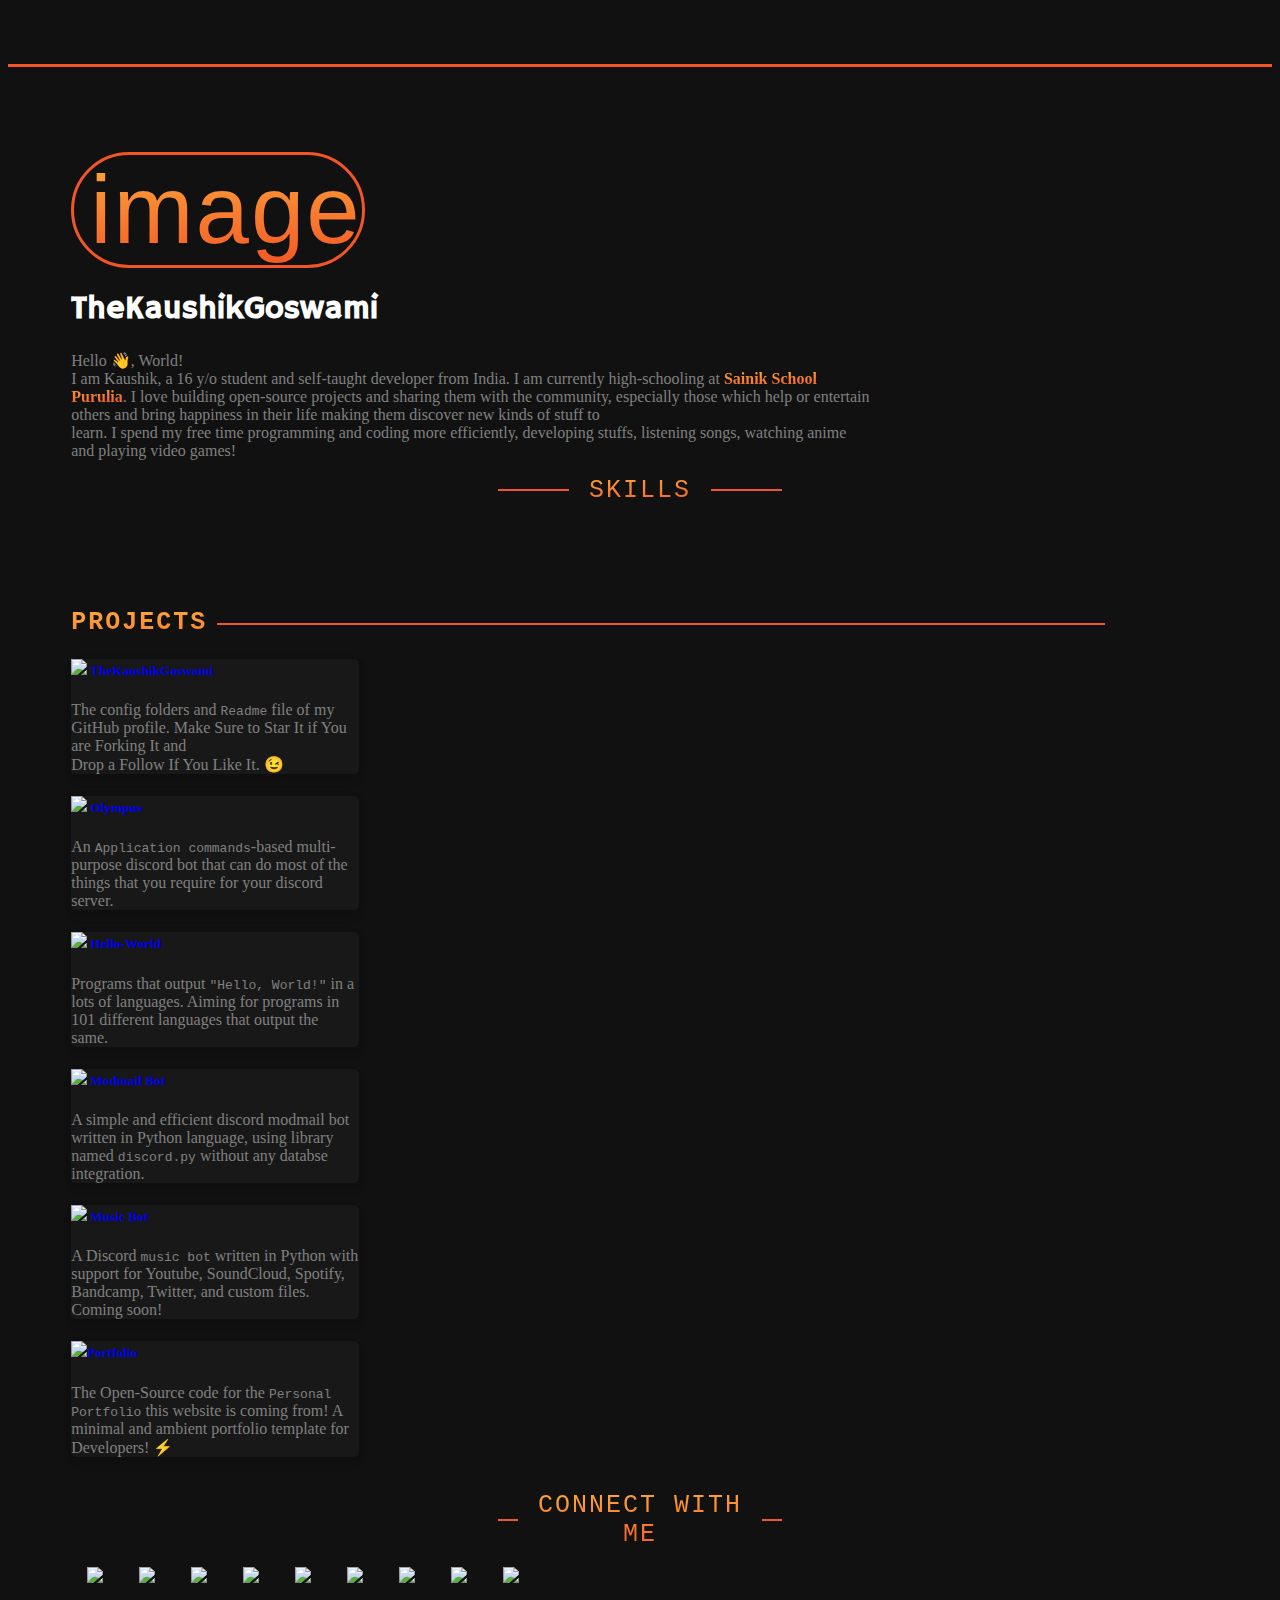
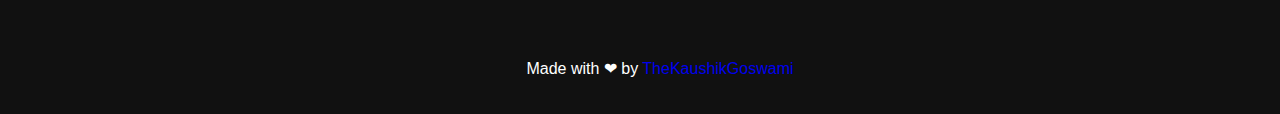
==== index.html @ c7677dbe "Update index.html" ====
<!DOCTYPE html>

<head>
    <title>TheKaushikGoswami</title>
    <meta charset="UTF-8">
    <meta name="viewport" content="width=device-width, initial-scale=1.0">
    <meta http-equiv="X-UA-Compatible" content="ie=edge">
    <link href="https://cdn.jsdelivr.net/npm/bootstrap@5.1.3/dist/css/bootstrap.min.css" rel="stylesheet"
        integrity="sha384-1BmE4kWBq78iYhFldvKuhfTAU6auU8tT94WrHftjDbrCEXSU1oBoqyl2QvZ6jIW3" crossorigin="anonymous">
    <link rel="stylesheet" href="./css/index.css">

    <script src="https://kit.fontawesome.com/1c3b2e895a.js" crossorigin="anonymous"></script>
    <link rel="stylesheet" href="https://unpkg.com/tippy.js@6/animations/scale.css" />
    <link rel="stylesheet" href="https://unpkg.com/tippy.js@6/animations/scale.css" />
    <link rel="icon" href="/assets/Portfolio Icon.jfif">
</head>


<body>
    <!-- GRADIANT EFFECT ON TOP -->
    <h1 id="main-heading" class="gradiant-effect"></h1>
    <!-- MAIN DIVIDER WHICH CONTAINS ALL THE OTHER CATEGORY-->
    <div id="main-box">
        <!-- ABOUT ME SECTION -->
        <div class="d-flex justify-content-center" id="about-me">
            <div class="d-flex">
                <div class="flex-shrink-0">
                    <!-- IMAGE OF THE PERSON-->
                    <img class="gradiant-effect" src="assets/Portfolio Icon.jfif" alt="image">
                </div>
                <div class="flex-grow-1 ms-5 name-heading">
                    <!-- NAME OF THE PERSON -->
                    <h1>TheKaushikGoswami</h1>
                    <!-- ABOUT HIM -->
                    <p class="gray-text">
                        Hello 👋, World! <br>
                        I am Kaushik, a 16 y/o student and self-taught developer from India. I am currently
                        high-schooling at <b class="hue-bold"><a href="https://sainikschoolpurulia.com">Sainik School
                                Purulia</a></b>.
                        I love building open-source projects and sharing them with the community, especially those which
                        help or entertain others and bring happiness in their life making them discover new kinds of
                        stuff to<br>
                        learn. I spend my free time programming and coding more efficiently, developing stuffs,
                        listening songs, watching anime and playing video games!
                    </p>
                </div>
            </div>
        </div>

        <h1 class="gradiant-effect" id="second-heading">SKILLS</h1>
        <br>
        <!-- SKILLS OR TECH HE KNOWS -->
        <div class="d-flex justify-content-center align-content-between flex-wrap" id="skills">
            <i class="fab fa-python skills-icon" data-tippy-content="Python"></i>
            <i class="fab fa-css3 skills-icon" data-tippy-content="CSS3"></i>
            <i class="fab fa-markdown skills-icon" data-tippy-content="Markdown"></i>
            <i class="fab fa-html5 skills-icon" data-tippy-content="HTML"></i>
            <i class="fab fa-js-square skills-icon" data-tippy-content="JavaScript"></i>
            <i class="fab fa-discord skills-icon" data-tippy-content="Discord Bot Development"></i>
        </div>


        <div class="container-xxl gradiant-effect" style=" max-width: 1034px;" id="third-heading">
            <h1>PROJECTS</h1>
        </div>

        <!-- PROJECT THAT HE OWNS -->
        <div class="container-xxl" style="max-width: 1034px;" id="projects">
            <div class="row row-cols-1 row-cols-md-3 g-4">

                <div class="col">
                    <div class="card mb-3 h-100" style="max-width: 18rem;">
                        <div class="card-body">
                            <a href="https://github.com/TheKaushikGoswami/TheKaushikGoswami" target="_blank" rel="noopener noreferrer">
                                <h5 class="card-title"><img src="/assets/GitHub-logo.png" width="40px" >
                                    TheKaushikGoswami</h5>
                                <p class="card-text">The config folders and <code>Readme</code> file of my GitHub
                                    profile. Make Sure to Star It if You are Forking It and<br>Drop a Follow If You Like
                                    It. 😉 </p>
                            </a>
                        </div>
                    </div>
                </div>

                <div class="col">
                    <div class="card mb-3 h-100" style="max-width: 18rem;">
                        <div class="card-body">
                            <a href="https://github.com/TheKaushikGoswami/Olympus" target="_blank" rel="noopener noreferrer">
                                <h5 class="card-title"><img 
                                        src=https://cdn.discordapp.com/avatars/902555662964359228/a8db71b81cbaed7567d996551bd0f56f.png?size=48></img>
                                    Olympus</h5>
                                <p class="card-text">An <code>Application commands</code>-based multi-purpose discord
                                    bot that can do most of the things that you require for your discord server.</p>
                            </a>
                        </div>
                    </div>
                </div>

                <div class="col">
                    <div class="card mb-3 h-100" style="max-width: 18rem;">
                        <div class="card-body">
                            <a href="https://github.com/TheKaushikGoswami/hello-world" target="_blank" rel="noopener noreferrer">
                                <h5 class="card-title"><img
                                        src=https://cdn.discordapp.com/attachments/902556711628451861/931774277173256244/924341410361114645.webp
                                        width="40px"></img> Hello-World</h5>
                                <p class="card-text">Programs that output <code>"Hello, World!"</code> in a lots of
                                    languages. Aiming for programs in 101 different languages that output the same.</p>
                            </a>
                        </div>
                    </div>
                </div>

                <div class="col">
                    <div class="card mb-3 h-100" style="max-width: 18rem;">
                        <div class="card-body">
                            <a href="https://github.com/TheKaushikGoswami/lyq-hangout-modmail" target="_blank" rel="noopener noreferrer">
                                <h5 class="card-title"><img
                                        src=https://cdn.discordapp.com/attachments/902556711628451861/931775347341525092/830475809881980928.webp
                                        width="40px"></img> Modmail Bot</h5>
                                <p class="card-text">A simple and efficient discord modmail bot written in Python
                                    language, using library named <code>discord.py</code> without any databse
                                    integration.</p>
                            </a>
                        </div>
                    </div>
                </div>

                <div class="col">
                    <div class="card mb-3 h-100" style="max-width: 18rem;">
                        <div class="card-body">
                            <a href="https://github.com/TheKaushikGoswami" target="_blank" rel="noopener noreferrer">
                                <h5 class="card-title"><img
                                        src=https://cdn.discordapp.com/attachments/902556711628451861/931786773422538822/830475809377746964.webp
                                        width="40px"> Music Bot</h5>
                                <p class="card-text">A Discord <code>music bot</code> written in Python with support for
                                    Youtube, SoundCloud, Spotify, Bandcamp, Twitter, and custom files. Coming soon!</p>
                            </a>
                        </div>
                    </div>
                </div>

                <div class="col">
                    <div class="card mb-3 h-100" style="max-width: 18rem;">
                        <div class="card-body">
                            <a href="https://github.com/TheKaushikGoswami/thekaushikgoswami.github.io" target="_blank" rel="noopener noreferrer">
                                <h5 class="card-title"><img
                                        src="https://img.icons8.com/bubbles/50/000000/domain.png" />Portfolio</img></h5>
                                <p class="card-text">The Open-Source code for the <code>Personal Portfolio</code> this website is
                                    coming from! A minimal and ambient portfolio template for Developers! ⚡</p>
                            </a>
                        </div>
                    </div>
                </div>
            </div>
        </div>
        
        <br>
        <h1 class="gradiant-effect" id="connect"> CONNECT WITH ME</h1><br>

        <div class="d-flex justify-content-center align-content-between flex-wrap gradient-effect" id="connect-elements">
            <a href="https://twitter.com/Being_Goswami" target="_blank" rel="noopener noreferrer">
                <img class="connect-elements" src="https://img.icons8.com/doodle/40/000000/twitter--v2.png" data-tippy-content="Twitter"></img>
            </a>
            <a href="https://insatgram.com/thekaushikgoswami" target="_blank" rel="noopener noreferrer">
                <img class="connect-elements" src="https://img.icons8.com/doodle/40/000000/instagram-new--v2.png" data-tippy-content="Instagram"></img>
            </a>
            <a href="https://pinterest.com/thekaushikgoswami" target="_blank" rel="noopener noreferrer">
                <img class="connect-elements" src="https://img.icons8.com/doodle/40/000000/pinterest.png" data-tippy-content="Pinterest"></img>
            </a>
            <a href="https://discord.gg/MFpy66jWFA" target="_blank" rel="noopener noreferrer">
                <img class="connect-elements" src="https://img.icons8.com/doodle/40/000000/discord-logo.png" data-tippy-content="Discord"></img>
            </a>
            <a href="https://quora.com/profile/TheKaushikGoswami" target="_blank" rel="noopener noreferrer">
                <img class="connect-elements" src="https://img.icons8.com/doodle/40/000000/quora--v1.png" data-tippy-content="Quora"></img>
            </a>
            <a href="https://reddit.com/user/TheKaushik01" target="_blank" rel="noopener noreferrer">
                <img class="connect-elements" src="https://img.icons8.com/doodle/40/000000/reddit--v4.png" data-tippy-content="Reddit"></img>
            </a>
            <a href="https://open.spotify.com/user/rwu8m7m34mit13j931l5618p5" target="_blank" rel="noopener noreferrer">
                <img class="connect-elements" src="https://img.icons8.com/doodle/40/000000/spotify.png" data-tippy-content="Spotify"></img>
            </a>
            <a href="mailto:thekaushikgoswami@gmail.com" target="_blank" rel="noopener noreferrer">
                <img class="connect-elements" src="https://img.icons8.com/doodle/40/000000/gmail-new.png" data-tippy-content="Gmail"></img>
            </a>
            <a href="https://github.com/TheKaushikGoswami" target="_blank" rel="noopener noreferrer">
                <img class="connect-elements" src="https://img.icons8.com/doodle/40/000000/github--v1.png" data-tippy-content="GitHub"></img>
            </a>
        </div>
        <br><br>

        <!-- Footer  -->
        <footer class="sticky__footer">
            <p>Made with <span class="heart">&#x2764;</span> by <a href="https://github.com/TheKaushikGoswami">TheKaushikGoswami</a></p>
        </footer>

        <script src="https://unpkg.com/@popperjs/core@2/dist/umd/popper.min.js"></script>
        <script src="https://unpkg.com/tippy.js@6/dist/tippy-bundle.umd.js"></script>

        <script>
            tippy('[data-tippy-content]', {
                arrow: false,
                inertia: true,
                animation: 'scale',
                theme: 'gradiant',
                placement: 'bottom',
            });
        </script>


</body>

</html>
---- css/index.css ----
@import url('https://fonts.googleapis.com/css2?family=Hammersmith+One&display=swap');

body,
html {
    background-color: #111111;
    color: white;
    height: 100%; 
}

/* HEADINGS */ 
#main-heading {
    border-top: solid;
}

#about-me h1 {
    font-family: 'Hammersmith One', sans-serif;
}

#second-heading {
    font-family: monospace;
    font-size: 25px;
    display: flex;
    width: 25%;
    justify-content: center;
    align-items: center;
    text-align: center;
    margin: 0 auto;
}

#second-heading:before,
#second-heading:after {
    content: '';
    border-top: 2px solid;
    margin: 0 20px 0 0;
    flex: 1 0 20px;
}

#second-heading:after {
    margin: 0 0 0 20px;
}

#third-heading h1 {
    max-width: 1034px;
    display: flex;
    font-size: 25px;
    font-family: monospace;
    width: 100%;
    margin-top: 30px
}


#third-heading h1:after {
    content: '';
    border-top: 2px solid;
    margin: 0 20px 0 0;
    flex: 1 0 20px;
}

#third-heading h1:after {
    margin: 15px 0 0 10px;
}

/* ---------------------------------- */

/* EFFECTS */

.gray-text {
    color: gray;
}

.gradiant-effect {
    font-family: Helvetica Neue, Helvetica, Arial, sans-serif;
    font-size: 6rem;
    font-weight: 100;
    letter-spacing: 2px;
    text-align: center;
    color: #f35626;
    background-image: -webkit-linear-gradient(92deg, #f35626, #feab3a);
    -webkit-background-clip: text;
    -webkit-text-fill-color: transparent;
    -webkit-animation: hue 10s infinite linear;
}

.hue-bold {
    color: #f35626;
    background-image: -webkit-linear-gradient(92deg, #f35626, #feab3a);
    -webkit-background-clip: text;
    -webkit-text-fill-color: transparent;
    -webkit-animation: hue 10s infinite linear;
}

/*---------------------------------------------------------*/

/* OTHER */

#main-box {
    margin: 0 auto;
    width: 90%;
    padding-top: 20px;
}

#about-me .name-heading {
    max-width: 50rem;
}

#about-me div div img {
    width: 10rem;
    height: 10rem;
    border-radius: 5rem;
    border: 3px solid;
}

.skills-icon {
    font-size: 3rem;
    color: gray;
    margin-left: 1rem;
    margin-right: 1rem;
    transition: all .3s;
}

.skills-icon:hover {
    transform: scale(1.1);
    color: #02aab0;
    background-image: -webkit-linear-gradient(92deg, #02aab0, #00cdac);
    -webkit-background-clip: text;
    -webkit-text-fill-color: transparent;
    -webkit-animation: hue 10s infinite linear;
}

  
.tippy-box[data-theme~='gradiant'] {
    color: white;
    background-color: transparent;
    opacity: 0.7;
}

.card {
    border-radius: 5px;
    background-color: #181818;
    box-shadow: 0 6px 10px rgba(0,0,0,.08), 0 0 6px rgba(0,0,0,.05);
      transition: .3s transform cubic-bezier(.155,1.105,.295,1.12),.3s box-shadow,.3s -webkit-transform cubic-bezier(.155,1.105,.295,1.12);
  cursor: pointer;
}

.card:hover{
    transform: scale(1.1);
    box-shadow: 0 10px 20px rgba(0,0,0,.12), 0 4px 8px rgba(0,0,0,.06);
    background-image: -webkit-linear-gradient(92deg, #02aab0, #00cdac);
    -webkit-background-clip: text;
    -webkit-text-fill-color: transparent;
    -webkit-animation: hue 10s infinite linear;
}

.card-text {
    color: gray;
}

/* -------------------------- */

/* ALL LINKS */

a{
    text-decoration:none;
}

/* -------------------------- */

/* CONNECT WITH ME */

#connect {
    font-family: monospace;
    font-size: 25px;
    display: flex;
    width: 25%;
    justify-content: center;
    align-items: center;
    text-align: center;
    margin: 0 auto;
}

#connect:before,
#connect:after {
    content: '';
    border-top: 2px solid;
    margin: 0 20px 0 0;
    flex: 1 0 20px;
}

#connect:after {
    margin: 0 0 0 20px;
}

.connect-elements{
    font-size: 3rem;
    color: gray;
    margin-left: 1rem;
    margin-right: 1rem;
    transition: all .3s;
}

.connect-elements:hover {
    transform: scale(1.1);
    color: #02aab0;
    background-image: -webkit-linear-gradient(92deg, #02aab0, #00cdac);
    -webkit-background-clip: text;
    -webkit-text-fill-color: transparent;
    -webkit-animation: hue 10s infinite linear;
}
/* -------------------------- */

/* FOOTER */

.sticky__footer {
    background-color: var(--darker-bg);
    font-family: "Montserrat", sans-serif;
    display: flex;
    justify-content: center;
    align-items: center;
    padding: 20px;
    width: 100%;
    color: #fff;
  }

/* -------------------------- */

/* ANIMATION */


@-webkit-keyframes hue {
    from {
        -webkit-filter: hue-rotate(0deg);
    }

    to {
        -webkit-filter: hue-rotate(-360deg);
    }
}

/* --------------- */
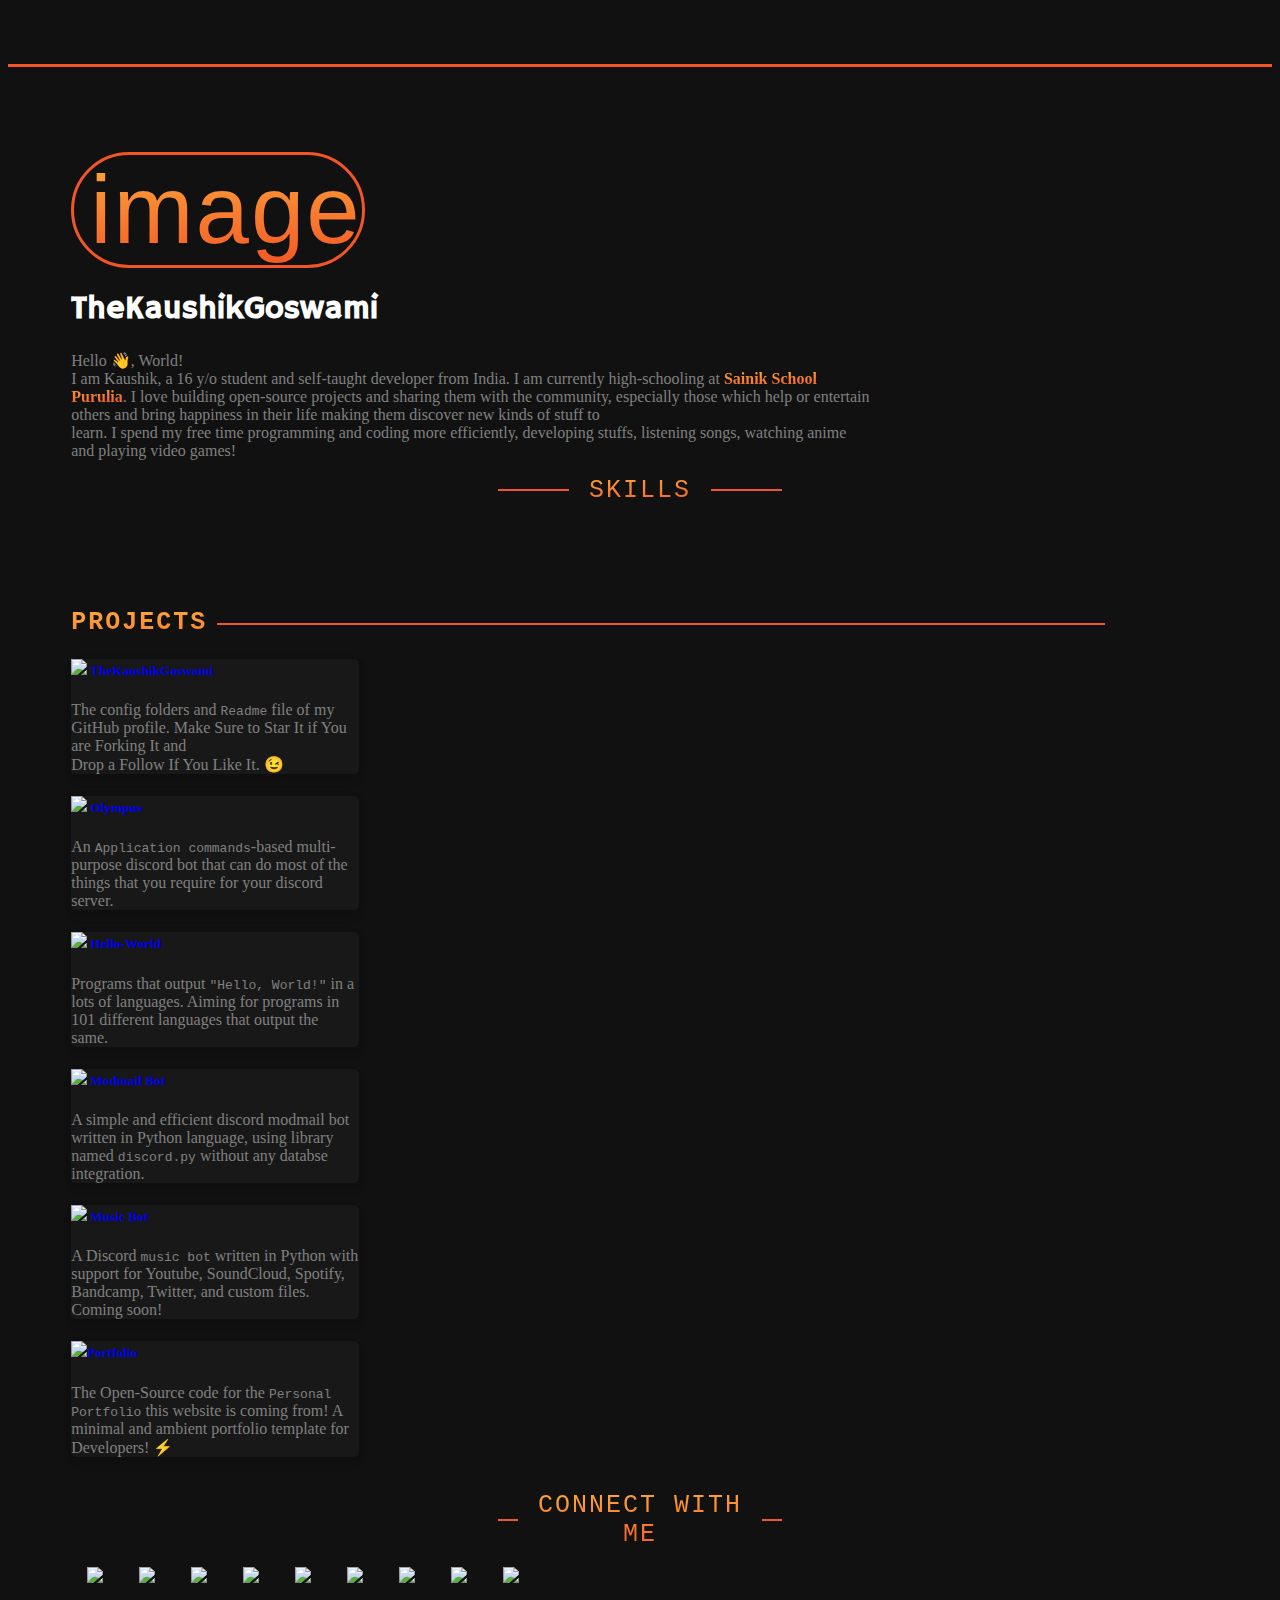
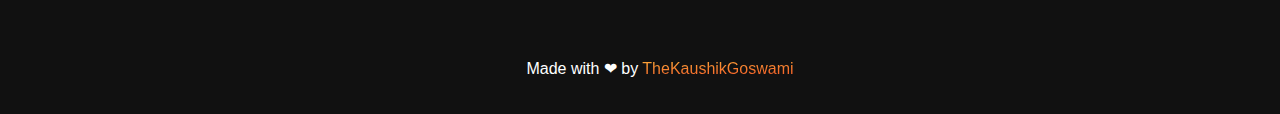
==== commit c5790b28: "Update index.html" ====
--- a/index.html
+++ b/index.html
@@ -190,7 +190,7 @@
 
         <!-- Footer  -->
         <footer class="sticky__footer">
-            <p>Made with <span class="heart">&#x2764;</span> by <a href="https://github.com/TheKaushikGoswami">TheKaushikGoswami</a></p>
+            <p>Made with <span class="heart">&#x2764;</span> by <a href="https://github.com/TheKaushikGoswami" class="hue-bold">TheKaushikGoswami</a></p>
         </footer>
 
         <script src="https://unpkg.com/@popperjs/core@2/dist/umd/popper.min.js"></script>
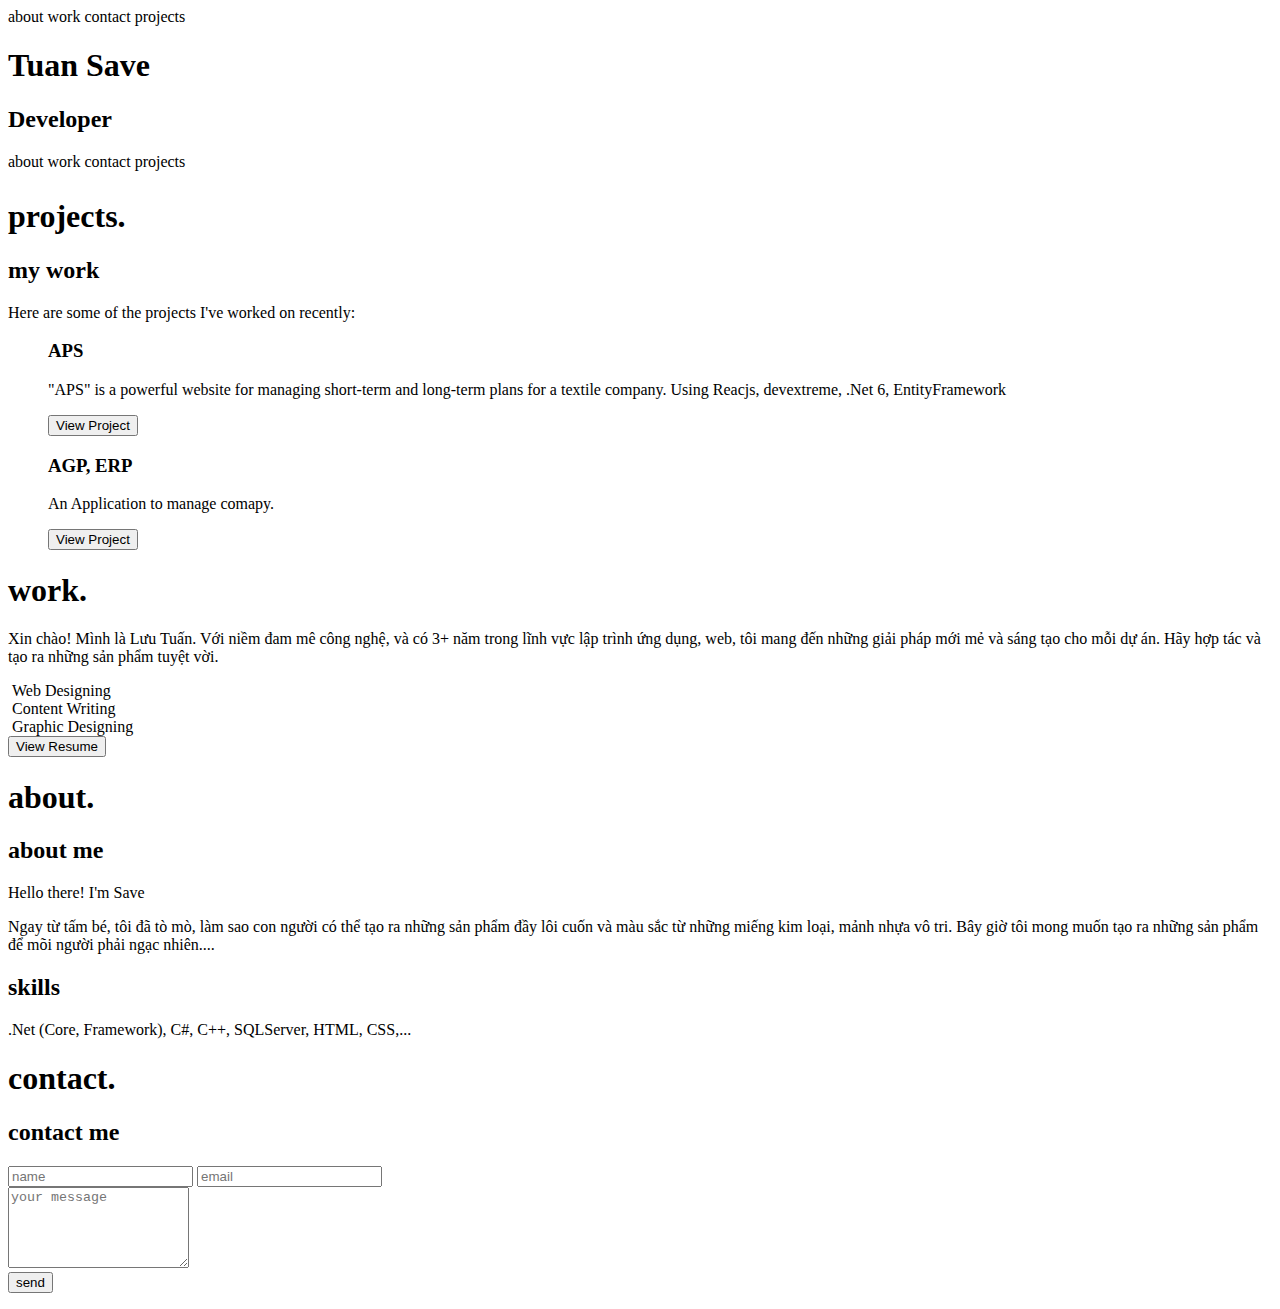
==== commit 2a8465fe: "Update index.html" ====
--- a/index.html
+++ b/index.html
@@ -1,212 +1,156 @@
 <!DOCTYPE html>
+<html lang="en">
 
 <head>
-    <title>TheKaushikGoswami</title>
     <meta charset="UTF-8">
     <meta name="viewport" content="width=device-width, initial-scale=1.0">
     <meta http-equiv="X-UA-Compatible" content="ie=edge">
-    <link href="https://cdn.jsdelivr.net/npm/bootstrap@5.1.3/dist/css/bootstrap.min.css" rel="stylesheet"
-        integrity="sha384-1BmE4kWBq78iYhFldvKuhfTAU6auU8tT94WrHftjDbrCEXSU1oBoqyl2QvZ6jIW3" crossorigin="anonymous">
-    <link rel="stylesheet" href="./css/index.css">
-
-    <script src="https://kit.fontawesome.com/1c3b2e895a.js" crossorigin="anonymous"></script>
-    <link rel="stylesheet" href="https://unpkg.com/tippy.js@6/animations/scale.css" />
-    <link rel="stylesheet" href="https://unpkg.com/tippy.js@6/animations/scale.css" />
-    <link rel="icon" href="/assets/Portfolio Icon.jfif">
+    <title>It's Save</title>
+    <link rel="icon" type="image" href="./assets/favicon.png">
+    <link rel="stylesheet" href="https://cdnjs.cloudflare.com/ajax/libs/animate.css/3.7.0/animate.min.css">
+    <link href="https://fonts.googleapis.com/css?family=Comfortaa:700" rel="stylesheet">
+    <script src="https://code.jquery.com/jquery-3.3.1.min.js"
+        integrity="sha256-FgpCb/KJQlLNfOu91ta32o/NMZxltwRo8QtmkMRdAu8=" crossorigin="anonymous"></script>
+    <link rel="stylesheet" href="https://use.fontawesome.com/releases/v5.7.1/css/all.css"
+        integrity="sha384-fnmOCqbTlWIlj8LyTjo7mOUStjsKC4pOpQbqyi7RrhN7udi9RwhKkMHpvLbHG9Sr" crossorigin="anonymous">
+    <link rel="stylesheet" href="index.css">
 </head>
 
-
 <body>
-    <!-- GRADIANT EFFECT ON TOP -->
-    <h1 id="main-heading" class="gradiant-effect"></h1>
-    <!-- MAIN DIVIDER WHICH CONTAINS ALL THE OTHER CATEGORY-->
-    <div id="main-box">
-        <!-- ABOUT ME SECTION -->
-        <div class="d-flex justify-content-center" id="about-me">
-            <div class="d-flex">
-                <div class="flex-shrink-0">
-                    <!-- IMAGE OF THE PERSON-->
-                    <img class="gradiant-effect" src="assets/Portfolio Icon.jfif" alt="image">
-                </div>
-                <div class="flex-grow-1 ms-5 name-heading">
-                    <!-- NAME OF THE PERSON -->
-                    <h1>TheKaushikGoswami</h1>
-                    <!-- ABOUT HIM -->
-                    <p class="gray-text">
-                        Hello 👋, World! <br>
-                        I am Kaushik, a 16 y/o student and self-taught developer from India. I am currently
-                        high-schooling at <b class="hue-bold"><a href="https://sainikschoolpurulia.com">Sainik School
-                                Purulia</a></b>.
-                        I love building open-source projects and sharing them with the community, especially those which
-                        help or entertain others and bring happiness in their life making them discover new kinds of
-                        stuff to<br>
-                        learn. I spend my free time programming and coding more efficiently, developing stuffs,
-                        listening songs, watching anime and playing video games!
-                    </p>
-                </div>
-            </div>
+    <div id="loading">
+        <div id="spinner"></div>
+    </div>
+    <div id="particles-js"></div>
+    <div id="box">
+        <div class="box1 onlywide animated bounceOutLeft" style="animation-delay: 1700ms;"></div>
+        <div class="box2 onlywide animated bounceOutLeft" style="animation-delay: 1800ms;"></div>
+        <div class="box2 onlywide animated bounceOutLeft" style="animation-delay: 1900ms;"></div>
+        <div class="box2 animated bounceOutRight" style="animation-delay: 1900ms;"></div>
+        <div class="box2 onlywide animated bounceOutRight" style="animation-delay: 1800ms;"></div>
+        <div class="box2 onlywide animated bounceOutRight" style="animation-delay: 1700ms;"></div>
+    </div>
+    <a id="about" onclick="showabout()" class="animated fadeIn" style="animation-delay: 1000ms;">about</a>
+    <a id="work" onclick="showwork()" class="animated fadeIn" style="animation-delay: 1000ms;">work</a>
+    <a id="contact" onclick="showcontact()" class="animated fadeIn" style="animation-delay: 1000ms;">contact</a>
+    <a id="projects" onclick="showprojects()" class="animated fadeIn" style="animation-delay: 1000ms;">projects</a>
+    <div id="middle" class="animated slideInDown" style="animation-delay: 2000ms;">
+        <h1>Tuan Save</h1>
+        <h2>Developer</h2>
+        <div id="menu">
+            <a onclick="showabout()">about</a>
+            <a onclick="showwork()">work</a>
+            <a onclick="showcontact()">contact</a>
+            <a onclick="showprojects()">projects</a>
         </div>
-
-        <h1 class="gradiant-effect" id="second-heading">SKILLS</h1>
-        <br>
-        <!-- SKILLS OR TECH HE KNOWS -->
-        <div class="d-flex justify-content-center align-content-between flex-wrap" id="skills">
-            <i class="fab fa-python skills-icon" data-tippy-content="Python"></i>
-            <i class="fab fa-css3 skills-icon" data-tippy-content="CSS3"></i>
-            <i class="fab fa-markdown skills-icon" data-tippy-content="Markdown"></i>
-            <i class="fab fa-html5 skills-icon" data-tippy-content="HTML"></i>
-            <i class="fab fa-js-square skills-icon" data-tippy-content="JavaScript"></i>
-            <i class="fab fa-discord skills-icon" data-tippy-content="Discord Bot Development"></i>
-        </div>
-
-
-        <div class="container-xxl gradiant-effect" style=" max-width: 1034px;" id="third-heading">
-            <h1>PROJECTS</h1>
-        </div>
-
-        <!-- PROJECT THAT HE OWNS -->
-        <div class="container-xxl" style="max-width: 1034px;" id="projects">
-            <div class="row row-cols-1 row-cols-md-3 g-4">
-
-                <div class="col">
-                    <div class="card mb-3 h-100" style="max-width: 18rem;">
-                        <div class="card-body">
-                            <a href="https://github.com/TheKaushikGoswami/TheKaushikGoswami" target="_blank" rel="noopener noreferrer">
-                                <h5 class="card-title"><img src="/assets/GitHub-logo.png" width="40px" >
-                                    TheKaushikGoswami</h5>
-                                <p class="card-text">The config folders and <code>Readme</code> file of my GitHub
-                                    profile. Make Sure to Star It if You are Forking It and<br>Drop a Follow If You Like
-                                    It. 😉 </p>
-                            </a>
-                        </div>
+        <table>
+            <tr>
+                <td class="animated zoomIn" style="animation-delay:2.2s;"><a class="social"
+                        href="https://www.linkedin.com/in/thekaushikgoswami"><i class="fab fa-linkedin"></i></a></td>
+                <td class="animated zoomIn" style="animation-delay:2.4s;"><a class="social"
+                        href="https://twitter.com/Being_Goswami"><i class="fab fa-twitter"></i></a></td>
+                <td class="animated zoomIn" style="animation-delay:2.6s;"><a class="social"
+                        href="https://instagram.com/thekaushikgoswami"><i class="fab fa-instagram"></i></a></td>
+                <td class="animated zoomIn" style="animation-delay:2.8s;"><a class="social"
+                        href="https://github.com/TheKaushikGoswami"><i class="fab fa-github"></i></a></td>
+            </tr>
+        </table>
+    </div>
+    <div id="projects_container" class="container">
+        <div onclick="closeprojects()"><i class="fas fa-angle-right"></i></div>
+        <h1>projects.</h1>
+        <section>
+            <h2>my work</h2>
+            <p>
+                Here are some of the projects I've worked on recently:
+            </p>
+            <ul>
+                <div class="project_card">
+                    <div class="project_info">
+                        <h3>APS</h3>
+                        <p>"APS" is a powerful website for managing short-term and long-term plans for a textile company.
+                            Using Reacjs, devextreme, .Net 6, EntityFramework
+                        </p>
+                        <button class="btn_one"><a
+                                href=""
+                                style="color: inherit; text-decoration: none"> View Project </a></button>
                     </div>
                 </div>
-
-                <div class="col">
-                    <div class="card mb-3 h-100" style="max-width: 18rem;">
-                        <div class="card-body">
-                            <a href="https://github.com/TheKaushikGoswami/Olympus" target="_blank" rel="noopener noreferrer">
-                                <h5 class="card-title"><img 
-                                        src=https://cdn.discordapp.com/avatars/902555662964359228/a8db71b81cbaed7567d996551bd0f56f.png?size=48></img>
-                                    Olympus</h5>
-                                <p class="card-text">An <code>Application commands</code>-based multi-purpose discord
-                                    bot that can do most of the things that you require for your discord server.</p>
-                            </a>
-                        </div>
+                <div class="project_card">
+                    <div class="project_info">
+                        <h3>AGP, ERP</h3>
+                        <p>An Application  to manage comapy.</p>
+                        <button class="btn_one"><a href=""
+                                style="color: inherit; text-decoration: none"> View Project </a></button>
                     </div>
                 </div>
+               
+            </ul>
+        </section>
+    </div>
+    <div id="work_container" class="container">
+        <div onclick="closework()"><i class="fas fa-angle-right"></i></div>
+        <h1>work.</h1>
+        <section>
+            <h2></h2>
+            <p>
+             Xin chào! Mình là Lưu Tuấn. Với niềm đam mê công nghệ, và có 3+ năm trong lĩnh vực lập trình ứng dụng, web,
+             tôi mang đến những giải pháp mới mẻ và sáng tạo cho mỗi dự án.
+              Hãy hợp tác và tạo ra những sản phẩm tuyệt vời. 
+            </p>
+            <div id="used">
+                <div><i class="fas fa-circle"></i>&nbsp;Web Designing</div>
+                <div><i class="fas fa-circle"></i>&nbsp;Content Writing</div>
+                <div><i class="fas fa-circle"></i>&nbsp;Graphic Designing</div>
+            </div>
+            <button class="btn_one"><a href="./assets/Resume.pdf" target="_blank"
+                    style="color: inherit; text-decoration: none">View
+                    Resume</a></button>
+        </section>
+    </div>
+    <div id="about_container" class="container">
+        <div onclick="closeabout()"><i class="fas fa-angle-left"></i></div>
+        <h1>about.</h1>
+        <section>
+            <h2>about me</h2>
+            <p>
+                Hello there! I'm Save
+            </p>
+            <p>
+                Ngay từ tấm bé, tôi đã tò mò, làm sao con người có thể tạo ra những sản phẩm đầy lôi cuốn và màu sắc từ những miếng
+                kim loại, mảnh nhựa vô tri. Bây giờ tôi mong muốn tạo ra những sản phẩm để mõi người phải ngạc nhiên....
+            </p>
+            <p>
+    
+            </p>
 
-                <div class="col">
-                    <div class="card mb-3 h-100" style="max-width: 18rem;">
-                        <div class="card-body">
-                            <a href="https://github.com/TheKaushikGoswami/hello-world" target="_blank" rel="noopener noreferrer">
-                                <h5 class="card-title"><img
-                                        src=https://cdn.discordapp.com/attachments/902556711628451861/931774277173256244/924341410361114645.webp
-                                        width="40px"></img> Hello-World</h5>
-                                <p class="card-text">Programs that output <code>"Hello, World!"</code> in a lots of
-                                    languages. Aiming for programs in 101 different languages that output the same.</p>
-                            </a>
-                        </div>
-                    </div>
-                </div>
-
-                <div class="col">
-                    <div class="card mb-3 h-100" style="max-width: 18rem;">
-                        <div class="card-body">
-                            <a href="https://github.com/TheKaushikGoswami/lyq-hangout-modmail" target="_blank" rel="noopener noreferrer">
-                                <h5 class="card-title"><img
-                                        src=https://cdn.discordapp.com/attachments/902556711628451861/931775347341525092/830475809881980928.webp
-                                        width="40px"></img> Modmail Bot</h5>
-                                <p class="card-text">A simple and efficient discord modmail bot written in Python
-                                    language, using library named <code>discord.py</code> without any databse
-                                    integration.</p>
-                            </a>
-                        </div>
-                    </div>
-                </div>
-
-                <div class="col">
-                    <div class="card mb-3 h-100" style="max-width: 18rem;">
-                        <div class="card-body">
-                            <a href="https://github.com/TheKaushikGoswami" target="_blank" rel="noopener noreferrer">
-                                <h5 class="card-title"><img
-                                        src=https://cdn.discordapp.com/attachments/902556711628451861/931786773422538822/830475809377746964.webp
-                                        width="40px"> Music Bot</h5>
-                                <p class="card-text">A Discord <code>music bot</code> written in Python with support for
-                                    Youtube, SoundCloud, Spotify, Bandcamp, Twitter, and custom files. Coming soon!</p>
-                            </a>
-                        </div>
-                    </div>
-                </div>
-
-                <div class="col">
-                    <div class="card mb-3 h-100" style="max-width: 18rem;">
-                        <div class="card-body">
-                            <a href="https://github.com/TheKaushikGoswami/thekaushikgoswami.github.io" target="_blank" rel="noopener noreferrer">
-                                <h5 class="card-title"><img
-                                        src="https://img.icons8.com/bubbles/50/000000/domain.png" />Portfolio</img></h5>
-                                <p class="card-text">The Open-Source code for the <code>Personal Portfolio</code> this website is
-                                    coming from! A minimal and ambient portfolio template for Developers! ⚡</p>
-                            </a>
-                        </div>
-                    </div>
-                </div>
-            </div>
-        </div>
-        
-        <br>
-        <h1 class="gradiant-effect" id="connect"> CONNECT WITH ME</h1><br>
-
-        <div class="d-flex justify-content-center align-content-between flex-wrap gradient-effect" id="connect-elements">
-            <a href="https://twitter.com/Being_Goswami" target="_blank" rel="noopener noreferrer">
-                <img class="connect-elements" src="https://img.icons8.com/doodle/40/000000/twitter--v2.png" data-tippy-content="Twitter"></img>
-            </a>
-            <a href="https://insatgram.com/thekaushikgoswami" target="_blank" rel="noopener noreferrer">
-                <img class="connect-elements" src="https://img.icons8.com/doodle/40/000000/instagram-new--v2.png" data-tippy-content="Instagram"></img>
-            </a>
-            <a href="https://pinterest.com/thekaushikgoswami" target="_blank" rel="noopener noreferrer">
-                <img class="connect-elements" src="https://img.icons8.com/doodle/40/000000/pinterest.png" data-tippy-content="Pinterest"></img>
-            </a>
-            <a href="https://discord.gg/MFpy66jWFA" target="_blank" rel="noopener noreferrer">
-                <img class="connect-elements" src="https://img.icons8.com/doodle/40/000000/discord-logo.png" data-tippy-content="Discord"></img>
-            </a>
-            <a href="https://quora.com/profile/TheKaushikGoswami" target="_blank" rel="noopener noreferrer">
-                <img class="connect-elements" src="https://img.icons8.com/doodle/40/000000/quora--v1.png" data-tippy-content="Quora"></img>
-            </a>
-            <a href="https://reddit.com/user/TheKaushik01" target="_blank" rel="noopener noreferrer">
-                <img class="connect-elements" src="https://img.icons8.com/doodle/40/000000/reddit--v4.png" data-tippy-content="Reddit"></img>
-            </a>
-            <a href="https://open.spotify.com/user/rwu8m7m34mit13j931l5618p5" target="_blank" rel="noopener noreferrer">
-                <img class="connect-elements" src="https://img.icons8.com/doodle/40/000000/spotify.png" data-tippy-content="Spotify"></img>
-            </a>
-            <a href="mailto:thekaushikgoswami@gmail.com" target="_blank" rel="noopener noreferrer">
-                <img class="connect-elements" src="https://img.icons8.com/doodle/40/000000/gmail-new.png" data-tippy-content="Gmail"></img>
-            </a>
-            <a href="https://github.com/TheKaushikGoswami" target="_blank" rel="noopener noreferrer">
-                <img class="connect-elements" src="https://img.icons8.com/doodle/40/000000/github--v1.png" data-tippy-content="GitHub"></img>
-            </a>
-        </div>
-        <br><br>
-
-        <!-- Footer  -->
-        <footer class="sticky__footer">
-            <p>Made with <span class="heart">&#x2764;</span> by <a href="https://github.com/TheKaushikGoswami" class="hue-bold">TheKaushikGoswami</a></p>
-        </footer>
-
-        <script src="https://unpkg.com/@popperjs/core@2/dist/umd/popper.min.js"></script>
-        <script src="https://unpkg.com/tippy.js@6/dist/tippy-bundle.umd.js"></script>
-
-        <script>
-            tippy('[data-tippy-content]', {
-                arrow: false,
-                inertia: true,
-                animation: 'scale',
-                theme: 'gradiant',
-                placement: 'bottom',
-            });
-        </script>
-
-
+        </section>
+        <section>
+            <h2>skills</h2>
+            <p>
+                .Net (Core, Framework), C#, C++, SQLServer, HTML, CSS,...
+            </p>
+        </section>
+    </div>
+    <div id="contact_container" class="container">
+        <div onclick="closecontact()"><i class="fas fa-angle-down"></i></div>
+        <h1>contact.</h1>
+        <section>
+            <h2>contact me</h2>
+            <p>
+            <form action="https://formcarry.com/s/wzHSGEw1ize" method="POST" class="formcarry-form">
+                <input name="name" type="text" placeholder="name" required />
+                <input name="email" type="email" placeholder="email" required /><br>
+                <textarea name="message" placeholder="your message" required rows="5"></textarea><br>
+                <button class="btn_one">send</button>
+            </form>
+            </p>
+        </section>
+    </div>
+    <div id="footer">
+    </div>
+    <script src="index.js" type="text/javascript"></script>
+    <script src="particles.js"></script>
+    <script src="app.js"></script>
 </body>
 
 </html>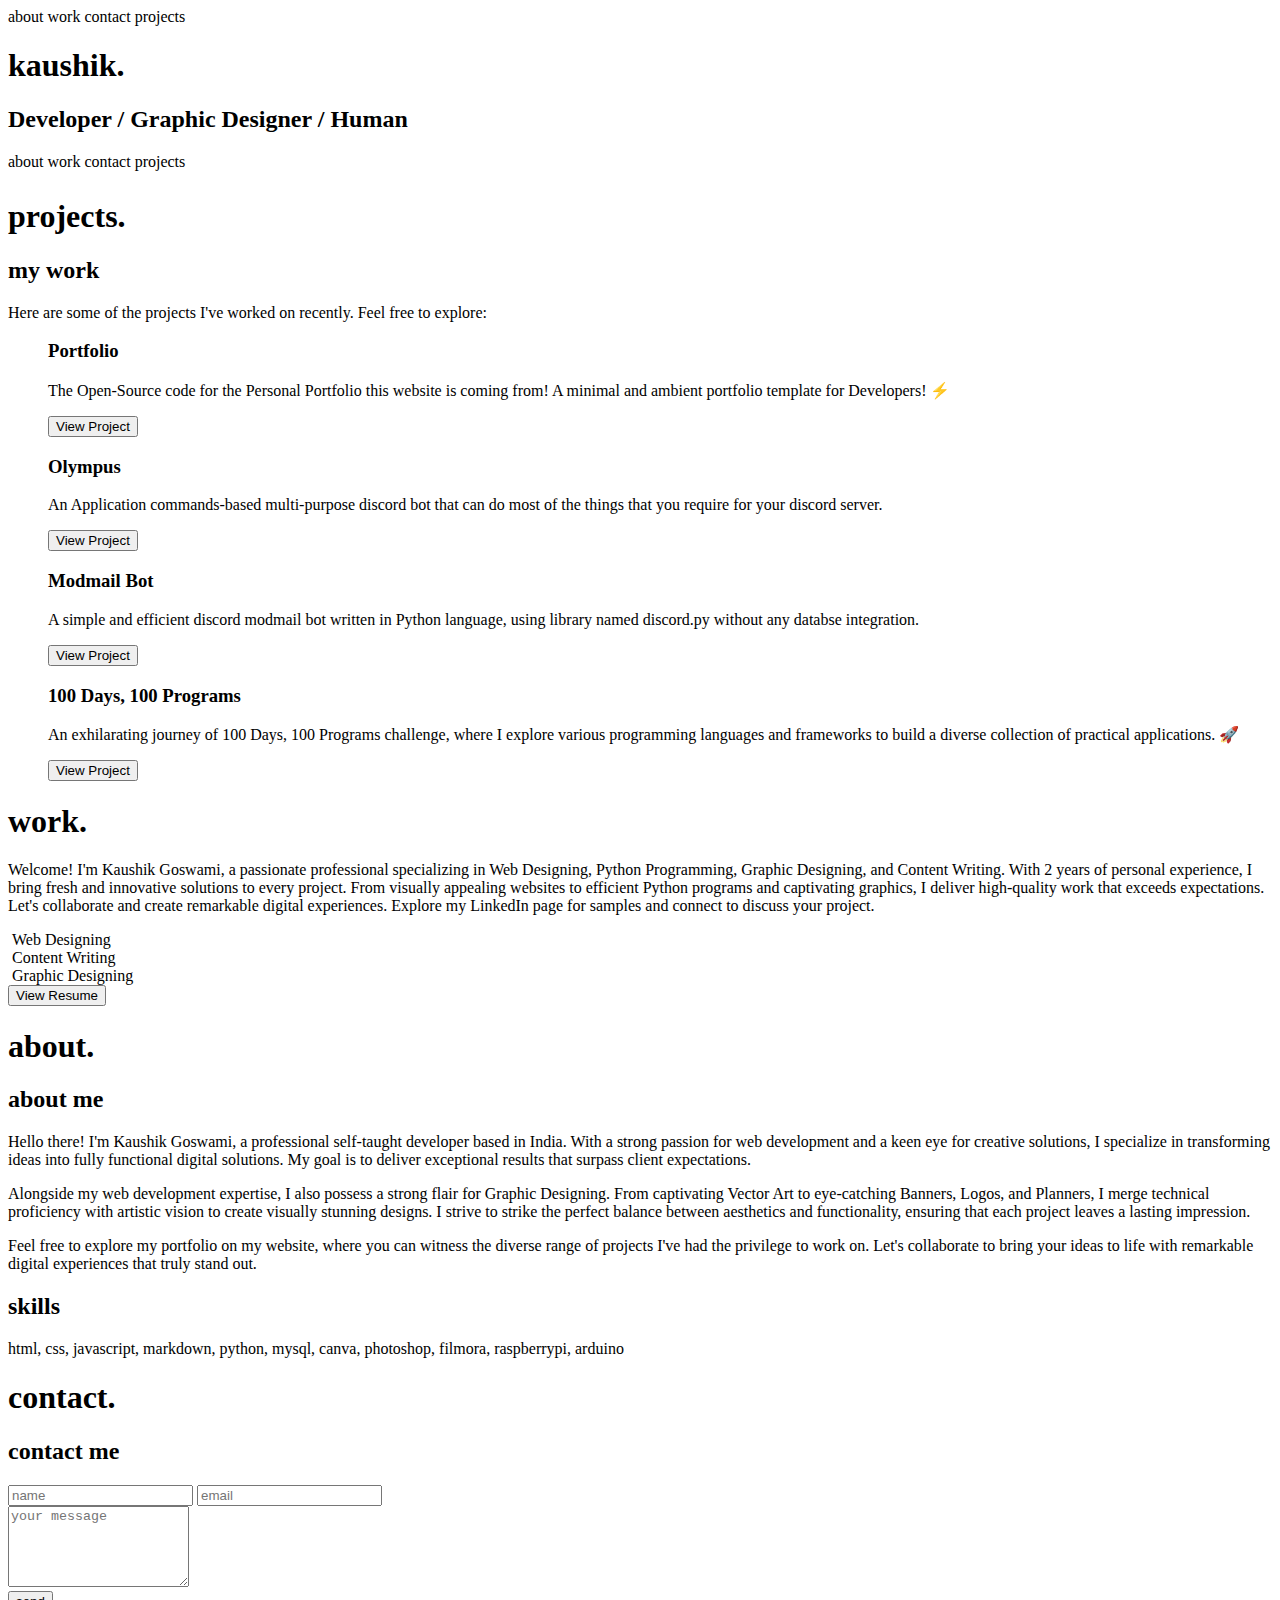
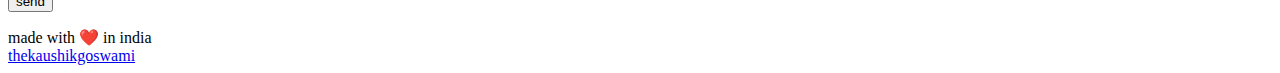
==== commit 5648d961: "minor edit" ====
--- a/index.html
+++ b/index.html
@@ -5,7 +5,7 @@
     <meta charset="UTF-8">
     <meta name="viewport" content="width=device-width, initial-scale=1.0">
     <meta http-equiv="X-UA-Compatible" content="ie=edge">
-    <title>It's Save</title>
+    <title>thekaushikgoswami | portfolio</title>
     <link rel="icon" type="image" href="./assets/favicon.png">
     <link rel="stylesheet" href="https://cdnjs.cloudflare.com/ajax/libs/animate.css/3.7.0/animate.min.css">
     <link href="https://fonts.googleapis.com/css?family=Comfortaa:700" rel="stylesheet">
@@ -34,8 +34,8 @@
     <a id="contact" onclick="showcontact()" class="animated fadeIn" style="animation-delay: 1000ms;">contact</a>
     <a id="projects" onclick="showprojects()" class="animated fadeIn" style="animation-delay: 1000ms;">projects</a>
     <div id="middle" class="animated slideInDown" style="animation-delay: 2000ms;">
-        <h1>Tuan Save</h1>
-        <h2>Developer</h2>
+        <h1>kaushik.</h1>
+        <h2>Developer / Graphic Designer / Human</h2>
         <div id="menu">
             <a onclick="showabout()">about</a>
             <a onclick="showwork()">work</a>
@@ -61,29 +61,45 @@
         <section>
             <h2>my work</h2>
             <p>
-                Here are some of the projects I've worked on recently:
+                Here are some of the projects I've worked on recently. Feel free to explore:
             </p>
             <ul>
                 <div class="project_card">
                     <div class="project_info">
-                        <h3>APS</h3>
-                        <p>"APS" is a powerful website for managing short-term and long-term plans for a textile company.
-                            Using Reacjs, devextreme, .Net 6, EntityFramework
-                        </p>
+                        <h3>Portfolio</h3>
+                        <p>The Open-Source code for the Personal Portfolio this website is coming from! A minimal and
+                            ambient portfolio template for Developers! ⚡</p>
                         <button class="btn_one"><a
-                                href=""
+                                href="https://github.com/TheKaushikGoswami/thekaushikgoswami.github.io"
                                 style="color: inherit; text-decoration: none"> View Project </a></button>
                     </div>
                 </div>
                 <div class="project_card">
                     <div class="project_info">
-                        <h3>AGP, ERP</h3>
-                        <p>An Application  to manage comapy.</p>
-                        <button class="btn_one"><a href=""
+                        <h3>Olympus</h3>
+                        <p>An Application commands-based multi-purpose discord bot that can do most of the things that
+                            you require for your discord server.</p>
+                        <button class="btn_one"><a href="https://github.com/TheKaushikGoswami/Olympus"
                                 style="color: inherit; text-decoration: none"> View Project </a></button>
                     </div>
                 </div>
-               
+                <div class="project_card">
+                    <div class="project_info">
+                        <h3>Modmail Bot</h3>
+                        <p>A simple and efficient discord modmail bot written in Python language, using library named
+                            discord.py without any databse integration.</p>
+                        <button class="btn_one"><a href="https://github.com/TheKaushikGoswami/lyq-hangout-modmail"
+                                style="color: inherit; text-decoration: none"> View Project </a></button>
+                    </div>
+                </div>
+                <div class="project_card">
+                    <div class="project_info">
+                        <h3>100 Days, 100 Programs</h3>
+                        <p>An exhilarating journey of 100 Days, 100 Programs challenge, where I explore various programming languages and frameworks to build a diverse collection of practical applications. 🚀</p>
+                        <button class="btn_one"><a href="https://github.com/TheKaushikGoswami/100-Days-100-Programs"
+                                style="color: inherit; text-decoration: none"> View Project </a></button>
+                    </div>
+                </div>
             </ul>
         </section>
     </div>
@@ -93,16 +109,19 @@
         <section>
             <h2></h2>
             <p>
-             Xin chào! Mình là Lưu Tuấn. Với niềm đam mê công nghệ, và có 3+ năm trong lĩnh vực lập trình ứng dụng, web,
-             tôi mang đến những giải pháp mới mẻ và sáng tạo cho mỗi dự án.
-              Hãy hợp tác và tạo ra những sản phẩm tuyệt vời. 
+                Welcome! I'm Kaushik Goswami, a passionate professional specializing in Web Designing, Python
+                Programming, Graphic Designing, and Content Writing. With 2 years of personal experience, I bring fresh
+                and innovative solutions to every project. From visually appealing websites to efficient Python programs
+                and captivating graphics, I deliver high-quality work that exceeds expectations. Let's collaborate and
+                create remarkable digital experiences. Explore my LinkedIn page for samples and connect to discuss your
+                project.
             </p>
             <div id="used">
                 <div><i class="fas fa-circle"></i>&nbsp;Web Designing</div>
                 <div><i class="fas fa-circle"></i>&nbsp;Content Writing</div>
                 <div><i class="fas fa-circle"></i>&nbsp;Graphic Designing</div>
             </div>
-            <button class="btn_one"><a href="./assets/Resume.pdf" target="_blank"
+            <button class="btn_one"><a href="./assets/Kaushik_Resume.pdf" target="_blank"
                     style="color: inherit; text-decoration: none">View
                     Resume</a></button>
         </section>
@@ -113,21 +132,28 @@
         <section>
             <h2>about me</h2>
             <p>
-                Hello there! I'm Save
+                Hello there! I'm Kaushik Goswami, a professional self-taught developer based in India. With a strong
+                passion for web development and a keen eye for creative solutions, I specialize in transforming ideas
+                into fully functional digital solutions. My goal is to deliver exceptional results that surpass client
+                expectations.
             </p>
             <p>
-                Ngay từ tấm bé, tôi đã tò mò, làm sao con người có thể tạo ra những sản phẩm đầy lôi cuốn và màu sắc từ những miếng
-                kim loại, mảnh nhựa vô tri. Bây giờ tôi mong muốn tạo ra những sản phẩm để mõi người phải ngạc nhiên....
+                Alongside my web development expertise, I also possess a strong flair for Graphic Designing. From
+                captivating Vector Art to eye-catching Banners, Logos, and Planners, I merge technical proficiency with
+                artistic vision to create visually stunning designs. I strive to strike the perfect balance between
+                aesthetics and functionality, ensuring that each project leaves a lasting impression.
             </p>
             <p>
-    
+                Feel free to explore my portfolio on my website, where you can witness the diverse range of projects
+                I've had the privilege to work on. Let's collaborate to bring your ideas to life with remarkable digital
+                experiences that truly stand out.
             </p>
 
         </section>
         <section>
             <h2>skills</h2>
             <p>
-                .Net (Core, Framework), C#, C++, SQLServer, HTML, CSS,...
+                html, css, javascript, markdown, python, mysql, canva, photoshop, filmora, raspberrypi, arduino
             </p>
         </section>
     </div>
@@ -137,7 +163,7 @@
         <section>
             <h2>contact me</h2>
             <p>
-            <form action="https://formcarry.com/s/wzHSGEw1ize" method="POST" class="formcarry-form">
+            <form action="https://formcarry.com/s/JKNu0aGkeQ" method="POST" class="formcarry-form">
                 <input name="name" type="text" placeholder="name" required />
                 <input name="email" type="email" placeholder="email" required /><br>
                 <textarea name="message" placeholder="your message" required rows="5"></textarea><br>
@@ -147,6 +173,7 @@
         </section>
     </div>
     <div id="footer">
+        made with ❤️ in india <br> <a href="https://thekaushikgoswami.github.io">thekaushikgoswami</a>
     </div>
     <script src="index.js" type="text/javascript"></script>
     <script src="particles.js"></script>
